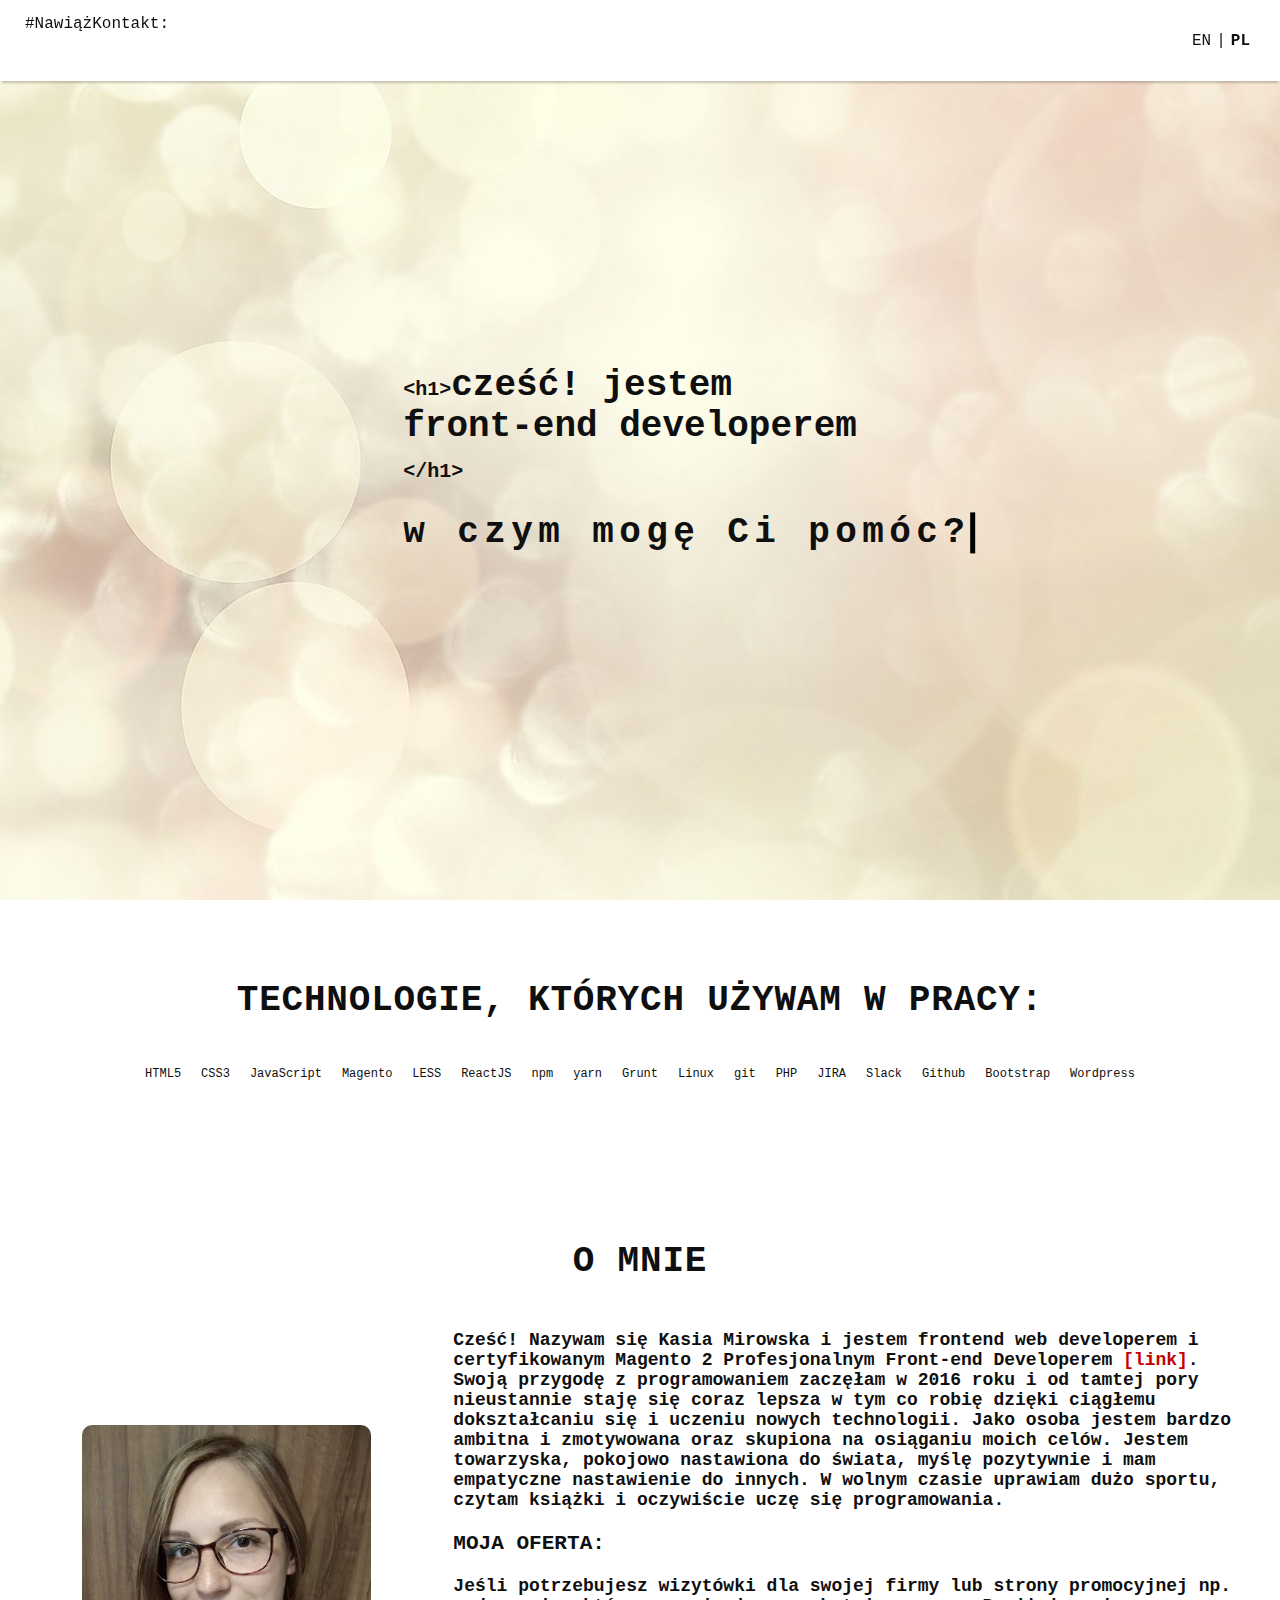
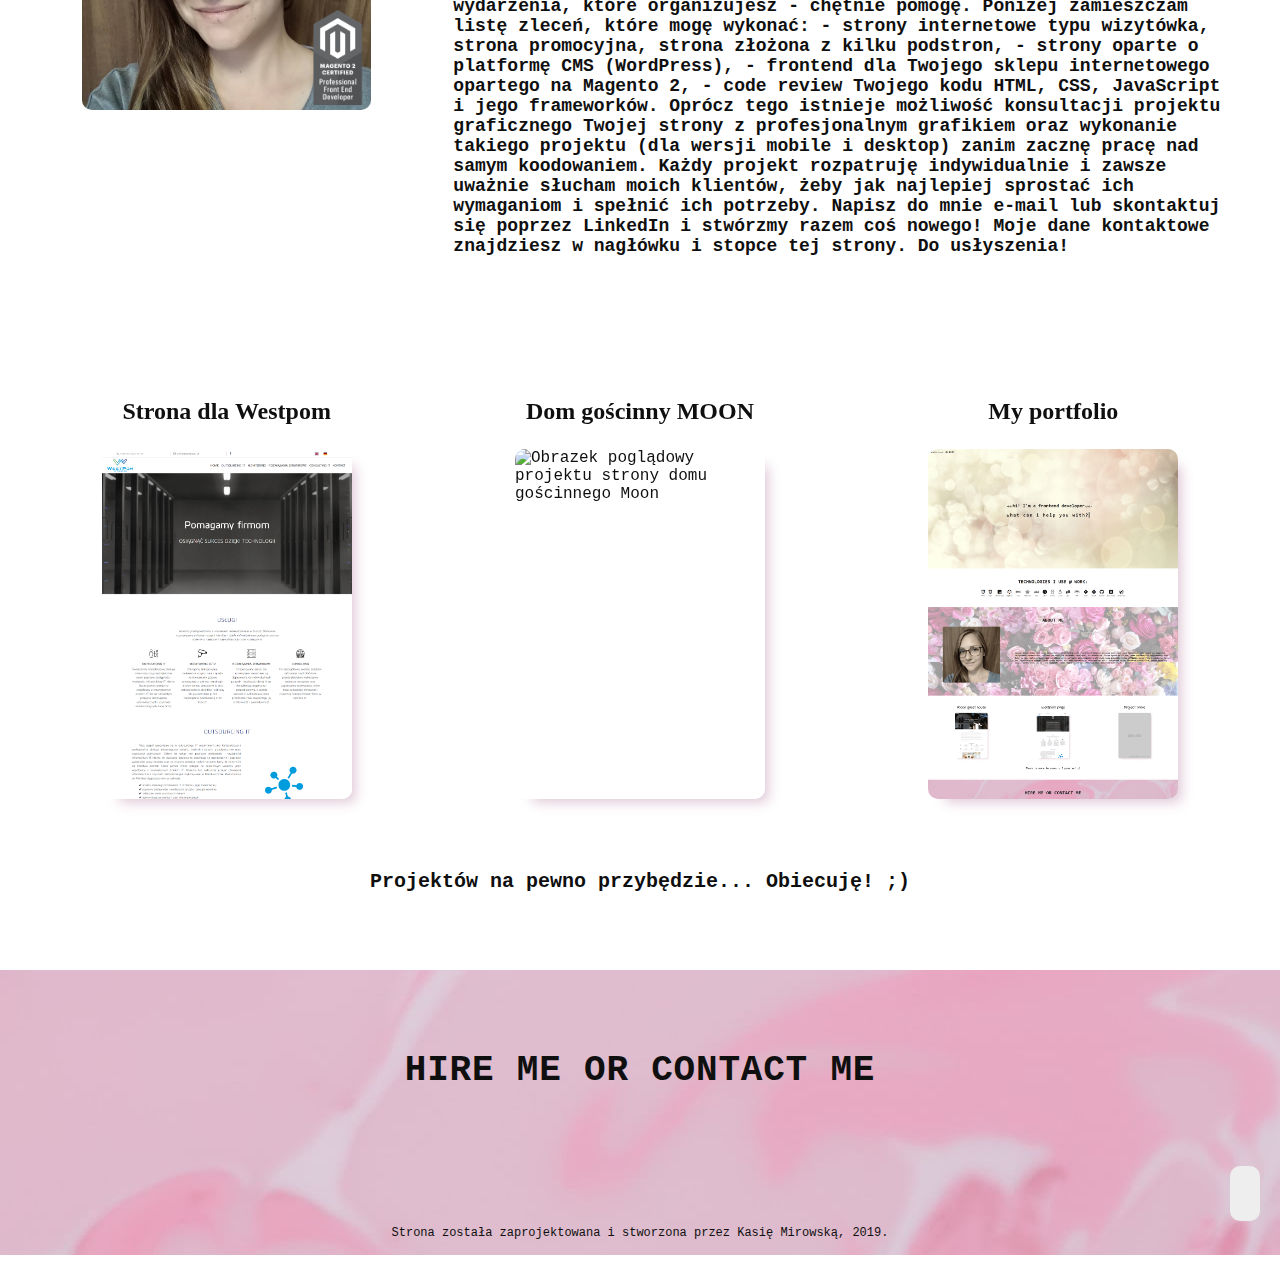
==== pl.html @ 38b82104 "Added Polish language version of the page and a fixed header with language buttons>" ====
<!DOCTYPE html>
<html lang="pl">

<head>
    <meta charset="UTF-8">
    <meta name="viewport" content="width=device-width, initial-scale=1.0">
    <meta http-equiv="X-UA-Compatible" content="ie=edge">
    <meta name="description" content="Profesjonalny Front-end developer, feelancer. Szukam zleceń lub stałej współpracy. Tworzenie stron internetowych i tematów Magento 2.">
    <title>_kasiaMirowska; - FrontEnd developer</title>

    <link href="https://fonts.googleapis.com/css?family=Crafty+Girls&display=swap" rel="stylesheet">
    <link rel="stylesheet" type="text/css" href="styles.css" />
    <script src="https://kit.fontawesome.com/927f15da9f.js"></script>
</head>

<body>
    <div class="wrapper">
        <section class="hero-section">
            <header>
                <div class="hero-contact">
                    <p>#NawiążKontakt:</p>
                    <a href="mailto:kas.mirowska@gmail.com" title="Napisz e-mail">
                        <i class="fas fa-at"></i>
                    </a>
                    <a href="https://github.com/kate-mirowska/" title="Odwiedź mnie na GitHub" target="_blank">
                        <i class="fab fa-github-square"></i>
                    </a>
                    <a href="https://www.linkedin.com/in/katarzyna-mirowska/" title="Skontaktuj się poprzez LinkedIn" target="_blank">
                        <i class="fab fa-linkedin"></i>
                    </a>
                    </div>
                    <div class="languages">
                        <a href="./index.html">EN</a>|<p><strong>PL</strong></p>
                    </div>
            </header>
            <div class="hero-title">
                <h1>
                    <span>&lt;h1&gt;</span>cześć! jestem front-end developerem<span>&lt;/h1&gt;</span>
                </h1>
                <div>
                    <h2>w czym mogę Ci pomóc?</h2>
                </div>
            </div>
        </section>

        <section class="technologies-section">
            <h2>Technologie, których używam w pracy:</h2>
            <div class="technologies-wrapper">
                <div>
                    <i class="fab fa-html5"></i>
                    <span>HTML5</span>
                </div>
                <div>
                    <i class="fab fa-css3-alt"></i>
                    <span>CSS3</span>
                </div>
                <div>
                    <i class="fab fa-js-square"></i>
                    <span>JavaScript</span>
                </div>
                <div>
                    <i class="fab fa-magento"></i>
                    <span>Magento</span>
                </div>
                <div>
                    <i class="fab fa-less"></i>
                    <span>LESS</span>
                </div>
                <div>
                    <i class="fab fa-react"></i>
                    <span>ReactJS</span>
                </div>
                <div>
                    <i class="fab fa-npm"></i>
                    <span>npm</span>
                </div>
                <div>
                    <i class="fab fa-yarn"></i>
                    <span>yarn</span>
                </div>
                <div>
                    <i class="fab fa-grunt"></i>
                    <span>Grunt</span>
                </div>
                <div>
                    <i class="fab fa-linux"></i>
                    <span>Linux</span>
                </div>
                <div>
                    <i class="fab fa-git"></i>
                    <span>git</span>
                </div>
                <div>
                    <i class="fab fa-php"></i>
                    <span>PHP</span>
                </div>
                <div>
                    <i class="fab fa-jira"></i>
                    <span>JIRA</span>
                </div>
                <div>
                    <i class="fab fa-slack"></i>
                    <span>Slack</span>
                </div>
                <div>
                    <i class="fab fa-github"></i>
                    <span>Github</span>
                </div>
                <div>
                    <i class="fab fa-bootstrap"></i>
                    <span>Bootstrap</span>
                </div>
                <div>
                    <i class="fab fa-wordpress-simple"></i>
                    <span>Wordpress</span>
                </div>
            </div>
        </section>

        <section class="about-me">
            <h2>O mnie</h2>
            <div class="container">
                <div class="main-image-wrapper">
                        <a href="https://u.magento.com/certification/directory/dev/3145941/" title="Link do mojego certifikatu z Magento 2" target="_blank">
                            <img src="./images/me.jpg" alt="Kasia Mirowska zdjęcie profilowe" />
                        </a>
                </div>
                <div class="description">
                    <p>
                        Cześć! Nazywam się Kasia Mirowska i jestem frontend web developerem i certyfikowanym Magento 2 Profesjonalnym Front-end Developerem <a href="https://u.magento.com/certification/directory/dev/3145941/" title="Link to my M2 cerfiticate" target="_blank">[link]</a>. Swoją przygodę z programowaniem zaczęłam w 2016 roku i od tamtej pory nieustannie staję się coraz lepsza w tym co robię dzięki ciągłemu dokształcaniu się i uczeniu nowych technologii. Jako osoba jestem bardzo ambitna i zmotywowana oraz skupiona na osiąganiu moich celów. Jestem towarzyska, pokojowo nastawiona do świata, myślę pozytywnie i mam empatyczne nastawienie do innych. W wolnym czasie uprawiam dużo sportu, czytam książki i oczywiście uczę się programowania.
                    </p>
                    <h3>Moja oferta:</h3>
                    <p>
                        Jeśli potrzebujesz wizytówki dla swojej firmy lub strony promocyjnej np. wydarzenia, które organizujesz - chętnie pomogę. Poniżej zamieszczam listę zleceń, które mogę wykonać:
                        - strony internetowe typu wizytówka, strona promocyjna, strona złożona z kilku podstron,
                        - strony oparte o platformę CMS (WordPress),
                        - frontend dla Twojego sklepu internetowego opartego na Magento 2,
                        - code review Twojego kodu HTML, CSS, JavaScript i jego frameworków.
                        Oprócz tego istnieje możliwość konsultacji projektu graficznego Twojej strony z profesjonalnym grafikiem oraz wykonanie takiego projektu (dla wersji mobile i desktop) zanim zacznę pracę nad samym koodowaniem.
                        Każdy projekt rozpatruję indywidualnie i zawsze uważnie słucham moich klientów, żeby jak najlepiej sprostać ich wymaganiom i spełnić ich potrzeby. Napisz do mnie e-mail lub skontaktuj się poprzez LinkedIn i stwórzmy razem coś nowego! Moje dane kontaktowe znajdziesz w nagłówku i stopce tej strony. Do usłyszenia!                        
                    </p>
                </div>
            </div>
        </section>

        <section class="projects">
            <div class="projects-wrapper">
                <div class="project-item">
                    <h3>Strona dla Westpom</h3>
                    <div class="project-item-inner">
                        <div class="project-item-front">
                            <div class="image-wrapper">
                                <img src="./images/westpom.png" alt="Obrazek poglądowy projektu strony Westpom" />
                            </div>
                        </div>
                        <div class="project-item-back">
                            <p>Stworzyłam tę stronę dla firmy IT w 2017 roku. Od tamtej pory wiele się zmieniło w moich umiejętnościach, jednak jestem dumna z tego wykonania. Technologie, których tam użyłam to Bootstrap 4, jQuery (żeby uczynić stronę bardziej interaktywną), PHP (aby formularz kontaktowy działał) oraz sliderów Slick. Oczywiście strona jest w pełni responsywna.
                            </p>
                            <a href="http://www.westpom.pl/" class="project-link" title="Link do projektu Westpom" target="_blank">>> Odwiedź tę stronę</a>
                        </div>
                    </div>
                </div>
                <div class="project-item">
                    <h3>Dom gościnny MOON</h3>
                    <div class="project-item-inner">
                        <div class="project-item-front">
                            <div class="image-wrapper">
                                <img src="./images/lukecinmoon.png" alt="Obrazek poglądowy projektu strony domu gościnnego Moon" />
                            </div>
                        </div>
                        <div class="project-item-back">
                            <p>Ta strona została stworzona w 2018 roku. Jest oparta o grid Bootstrapa 4 ze sliderem Fotorama i elementami interaktywnymi stworzonymi w jQuery.
                            </p>
                            <a href="http://www.lukecinmoon.pl/" class="project-link" title="Link do projektu domu gościnnego Moon w Łukęcinie" target="_blank">>> Odwiedź tę stronę</a>
                        </div>
                    </div>
                </div>
                <div class="project-item">
                    <h3>My portfolio</h3>
                    <div class="project-item-inner">
                        <div class="project-item-front">
                            <div class="image-wrapper">
                                <img src="./images/portfolio.png" alt="Obrazek poglądowy projektu strony z moim portfolio" />
                            </div>
                        </div>
                        <div class="project-item-back">
                            <p>To jest strona, którą aktualnie odwiedzasz. :) Użyłam animacji z CSS3, gradientów, właściwości box-shadows, flexboxa i CSS gridu by stworzyć jej obecny wygląd.
                            </p>
                            <a href="# " class="project-link" title="Project link" target="_blank">>> Odwiedź tę stronę</a>
                        </div>
                    </div>
                </div>
            </div>

            <h4>Projektów na pewno przybędzie... Obiecuję! ;)</h4>
        </section>

        <footer id="contactSection" class="contact-section">
            <div>
                <h2>Hire me or contact me</h2>
                <a href="mailto:kas.mirowska@gmail.com" title="Napisz do mnie e-mail">
                    <i class="fas fa-at "></i>
                </a>
                <a href="https://github.com/kate-mirowska/" title="Odwiedź mnie na GitHub" target="_blank">
                    <i class="fab fa-github-square"></i>
                </a>
                <a href="https://www.linkedin.com/in/katarzyna-mirowska/" title="Skontaktuj się ze mną poprzez LinkedIn " target="_blank">
                    <i class="fab fa-linkedin"></i>
                </a>
            </div>
            <button title="Back to top" id="goUp" class="go-up">
                <i class="fas fa-chevron-up"></i>
            </button>
            <div class="copyright">
                Strona została zaprojektowana i stworzona przez Kasię Mirowską, 2019.
            </div>
        </footer>
    </div>

    <script>
        var toTop = document.getElementById('goUp');
        toTop.addEventListener('click', function() {
            scrollToTop(800);
        })

        function scrollToTop(scrollDuration) {
            var scrollStep = -window.scrollY / (scrollDuration / 15),
                scrollInterval = setInterval(function(){
                if (window.scrollY != 0) {
                    window.scrollBy( 0, scrollStep );
                }
                else clearInterval(scrollInterval); 
            }, 15);
        }
    </script>
</body>

</html>
---- styles.css ----
html,
body {
  height: 100%;
}
body {
  margin: 0;
  font-family: monospace, sans-serif;
  background-color: #fff;
  color: #0f0f0f;
}
body * {
  box-sizing: border-box;
}
body section {
  padding: 50px 20px;
}
body h2 {
  text-align: center;
  text-transform: uppercase;
  display: block;
  letter-spacing: 0.8px;
  font-size: 28px;
}
body a,
body a:link {
  text-decoration: none;
  color: #0f0f0f;
}
body a:visited,
body a:link:visited {
  color: #262626;
}
.hero-section {
  height: 100vh;
  width: 100%;
  background: url('./images/bokeh-bg.jpg') no-repeat;
  background-position: center;
  position: relative;
  padding-top: 0;
}
.hero-section header {
  padding: 25px 0;
  display: flex;
  justify-content: space-between;
}
.hero-section header .hero-contact p {
  margin-bottom: 10px;
  margin-top: 0;
}
.hero-section header .hero-contact i {
  font-size: 20px;
  margin-right: 10px;
}
.hero-section header .languages {
  align-self: center;
}
.hero-section header .languages a,
.hero-section header .languages p {
  display: inline-block;
  margin: 0 5px;
}
.hero-section .hero-title {
  position: absolute;
  top: 40%;
  left: 13%;
  right: 13%;
}
.hero-section .hero-title h2 {
  text-transform: initial;
  text-align: left;
}
.hero-section .hero-title span {
  display: none;
}
.technologies-section {
  text-align: center;
}
.technologies-wrapper {
  display: flex;
  flex-wrap: wrap;
  margin-bottom: 20px;
}
.technologies-wrapper > div {
  display: flex;
  flex-direction: column;
  padding: 10px;
}
.technologies-wrapper span {
  font-size: 12px;
}
.technologies-wrapper i {
  margin: 0 5px 6px 5px;
  font-size: 34px;
}
.about-me {
  position: relative;
}
.about-me:after {
  content: "";
  background-image: url('./images/roses_bg.jpg');
  background-repeat: no-repeat;
  background-attachment: fixed;
  background-size: cover;
  opacity: 0.15;
  top: 0;
  left: 0;
  bottom: 0;
  right: 0;
  position: absolute;
  z-index: -1;
}
.about-me .main-image-wrapper {
  border-radius: 10px;
  overflow: hidden;
  width: 70%;
  margin: 0 auto 50px;
}
.about-me .main-image-wrapper a {
  display: inline-block;
  position: relative;
}
.about-me .main-image-wrapper a:after {
  position: absolute;
  content: '';
  bottom: 0;
  right: 0;
  background: url(./images/frontend_developer_m2.png) no-repeat;
  width: 60px;
  height: 100px;
  background-size: 53px auto;
}
.about-me .main-image-wrapper a img {
  width: 100%;
  height: auto;
  vertical-align: middle;
}
.about-me p {
  margin-top: 0;
}
.about-me .description {
  padding: 0 20px;
  font-weight: 900;
  font-size: 18px;
}
.about-me .description h4 {
  margin-bottom: 0;
  display: inline-block;
  border-bottom: 2px solid saddlebrown;
}
.projects h4 {
  padding-top: 20px;
  font-size: 20px;
  text-align: center;
}
.projects-wrapper .project-item {
  display: flex;
  flex-direction: column;
  padding-bottom: 30px;
  margin-bottom: 30px;
  border-bottom: 2px solid orange;
}
.projects-wrapper h3 {
  font-family: 'Crafty Girls', cursive;
  text-align: center;
  font-size: 24px;
}
.projects-wrapper .image-wrapper {
  height: 350px;
  overflow: hidden;
  border-radius: 10px;
}
.projects-wrapper .image-wrapper img {
  width: 100%;
  height: auto;
}
.projects-wrapper .project-link {
  font-weight: 900;
}
.contact-section {
  background-image: url('./images/pink_bg.jpg');
  background-repeat: no-repeat;
  text-align: center;
  padding: 50px 20px 15px;
}
.contact-section i {
  font-size: 40px;
  margin: 0 10px;
}
.contact-section .go-up {
  float: right;
  border: transparent;
  border-radius: 10px;
  padding: 5px;
  cursor: pointer;
  outline: none;
  background: #eee;
}
.contact-section .copyright {
  margin-top: 60px;
  font-size: 12px;
}
@media screen and (min-width: 1024px) {
  .hero-section .hero-title h1 {
    font-size: 36px;
  }
  .hero-section .hero-title h1 span {
    font-size: 20px;
    display: inline-block;
  }
  .hero-section h2 {
    overflow: hidden;
    display: inline-block;
    border-right: 0.15em solid #000;
    white-space: nowrap;
    margin: 0 auto;
    letter-spacing: 0.15em;
    animation: typing 4s steps(30, end), blink-caret 1s step-end infinite;
  }
  /* The typing effect */
  @keyframes typing {
    from {
      width: 0px;
    }
    to {
      width: 100%;
    }
  }
  /* The typewriter cursor effect */
  @keyframes blink-caret {
    from,
    to {
      border-color: transparent;
    }
    50% {
      border-color: orange;
    }
  }
  .about-me .main-image-wrapper {
    align-self: center;
  }
  .about-me p {
    margin-top: 18px;
  }
  .projects-wrapper {
    display: grid;
    justify-items: center;
    grid-template-columns: repeat(3, 1fr);
    grid-row-gap: 1rem;
  }
  .projects-wrapper .project-item {
    width: 250px;
    height: 450px;
    perspective: 1000px;
    border-bottom: none;
    padding-bottom: 0;
    margin-bottom: 0;
  }
  .projects-wrapper .project-item:hover .project-item-inner {
    transform: rotateY(180deg);
  }
  .projects-wrapper .project-item-inner {
    transition: transform 0.8s;
    transform-style: preserve-3d;
  }
  .projects-wrapper .project-item-front,
  .projects-wrapper .project-item-back {
    position: absolute;
    width: 100%;
    height: 100%;
    backface-visibility: hidden;
  }
  .projects-wrapper .image-wrapper {
    height: 350px;
    -webkit-box-shadow: 7px 9px 13px -5px rgba(232, 232, 232, 0.66);
    -moz-box-shadow: 7px 9px 13px -5px rgba(232, 232, 232, 0.66);
    box-shadow: 10px 10px 13px -7px #dec5d4;
  }
  .projects-wrapper .project-item-back {
    transform: rotateY(180deg);
    height: 350px;
    border-radius: 10px;
    background: #d9a7c7;
    background: -webkit-linear-gradient(to right, #fffcdc, #d9a7c7);
    background: linear-gradient(to right, #fffcdc, #d9a7c7);
    padding: 15px;
    -webkit-box-shadow: 7px 9px 13px -5px rgba(232, 232, 232, 0.66);
    -moz-box-shadow: 7px 9px 13px -5px rgba(232, 232, 232, 0.66);
    box-shadow: 10px 10px 13px -7px #dec5d4;
  }
  .projects-wrapper .project-item-back a {
    position: absolute;
    bottom: 20px;
  }
}
@media screen and (min-width: 768px) {
  body h2 {
    font-size: 36px;
  }
  body i {
    transition: all 0.2s ease-in-out;
  }
  body i:hover {
    transform: scale(1.2);
  }
  .hero-section header {
    position: fixed;
    top: 0;
    left: 0;
    right: 0;
    padding: 15px 25px;
    z-index: 200;
    background-color: #fff;
    -webkit-box-shadow: 0 4px 2px -2px rgba(0, 0, 0, 0.2);
    box-shadow: 0 4px 2px -2px rgba(0, 0, 0, 0.2);
  }
  .hero-section .hero-title {
    position: absolute;
    top: 50%;
    left: 50%;
    transform: translate(-50%, -50%);
  }
  .technologies-wrapper {
    justify-content: center;
  }
  .about-me .container {
    display: grid;
    grid-template-columns: repeat(3, 1fr);
    grid-template-areas: "image description description";
    grid-row-gap: 3em;
  }
  .about-me .main-image-wrapper {
    grid-area: image;
    justify-self: center;
  }
  .about-me .description {
    grid-area: description;
    align-self: center;
  }
  .about-me .description h3 {
    text-transform: uppercase;
  }
  .about-me .description a {
    color: #c50000;
  }
}
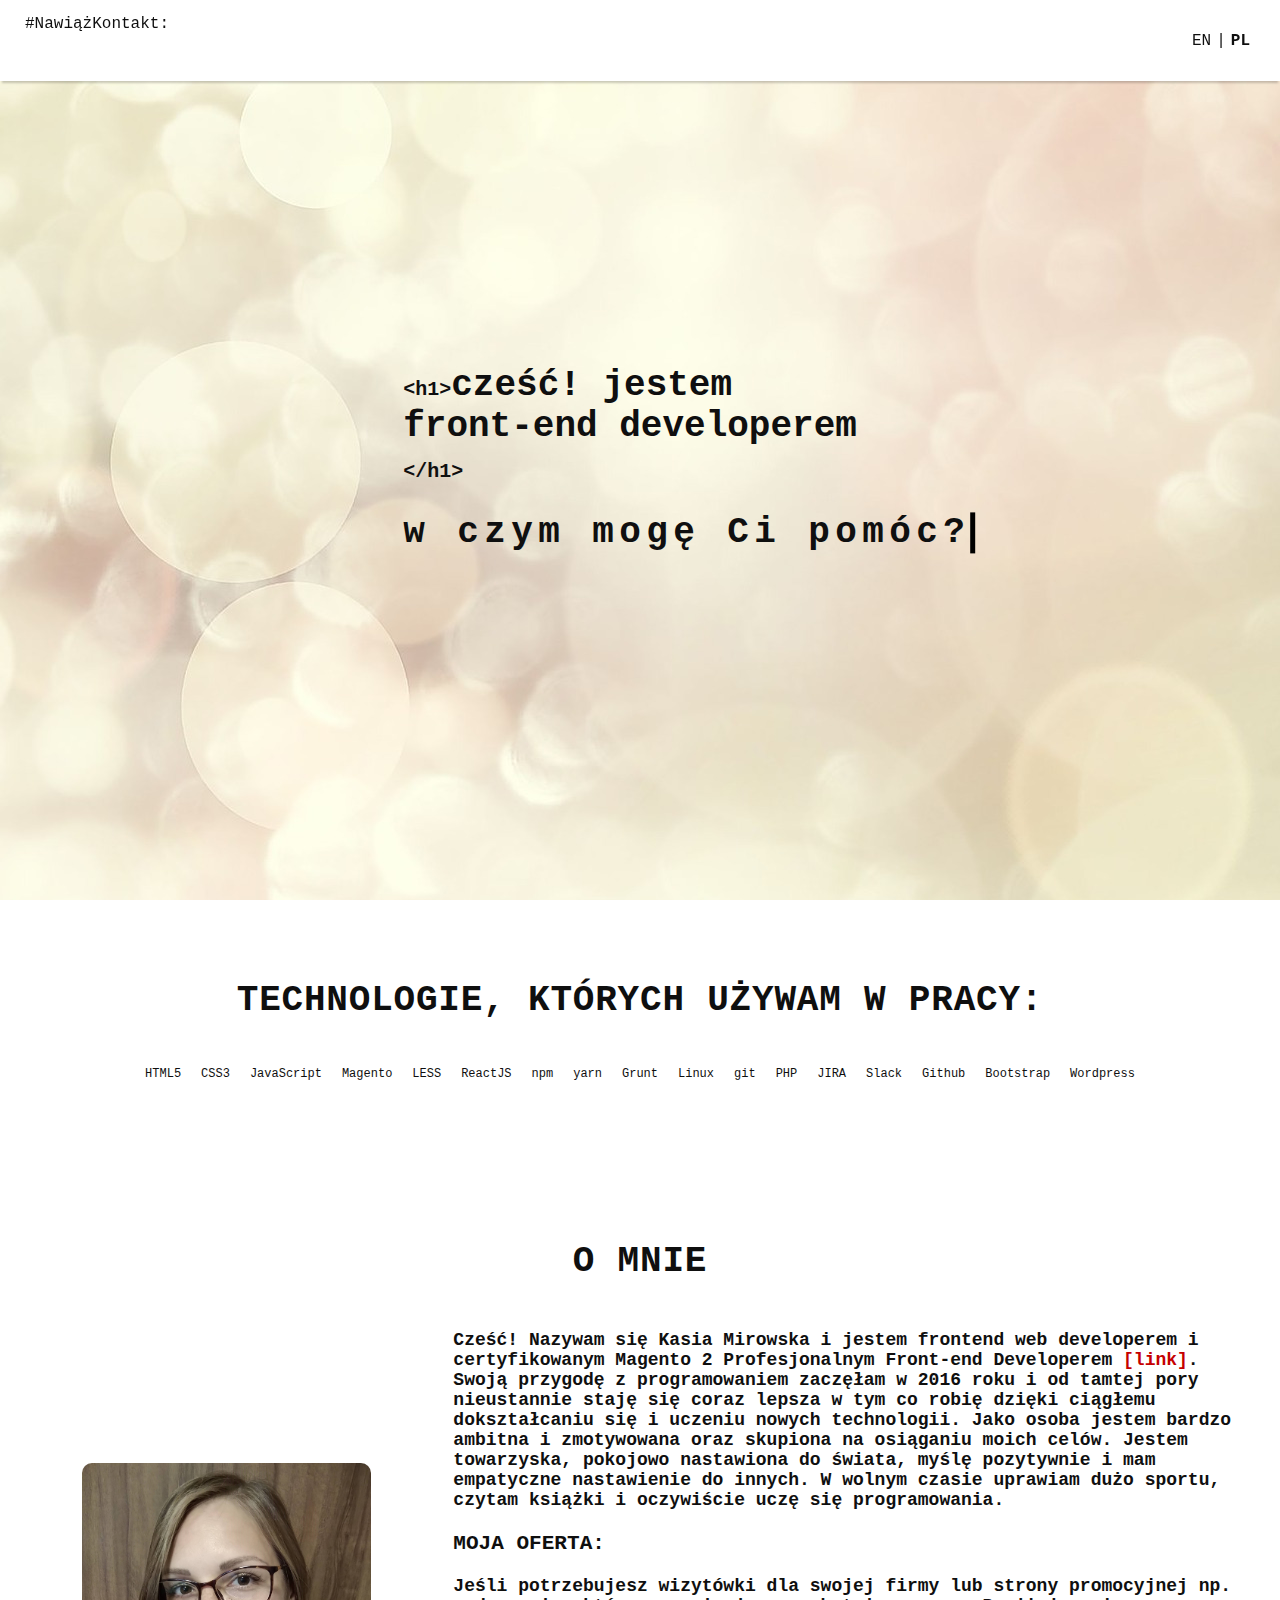
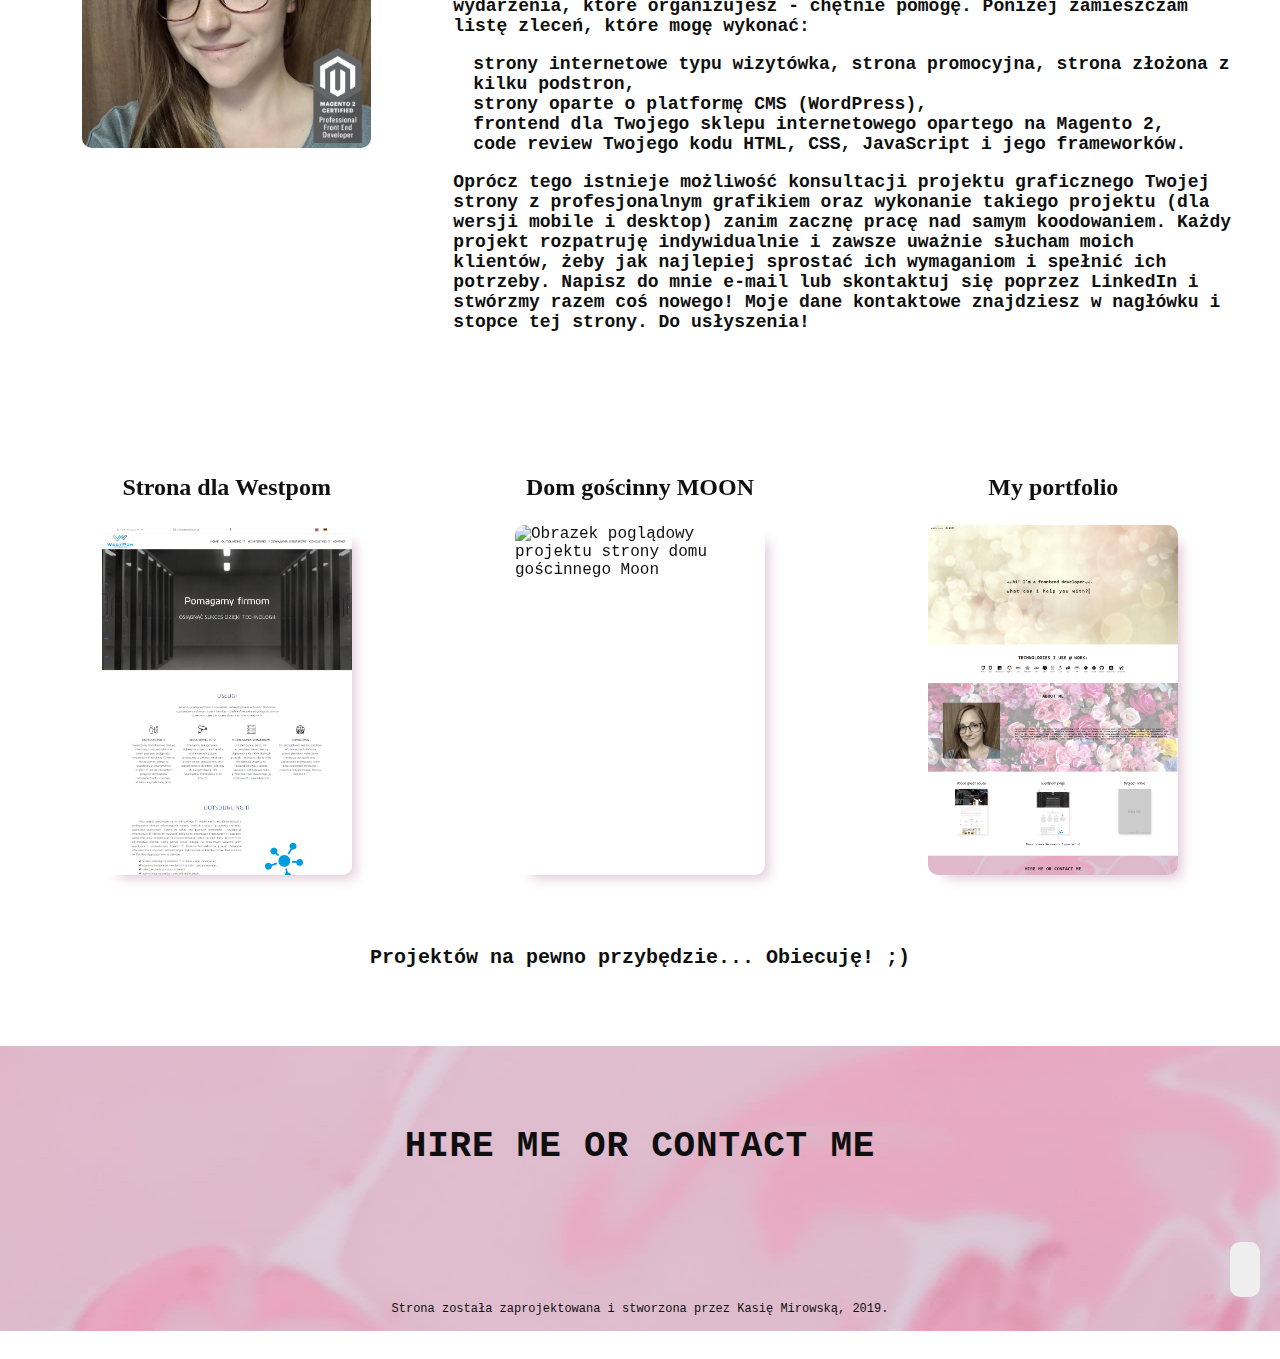
==== commit 8c5ef889: "Styles for ul added" ====
--- a/pl.html
+++ b/pl.html
@@ -132,10 +132,24 @@
                     <h3>Moja oferta:</h3>
                     <p>
                         Jeśli potrzebujesz wizytówki dla swojej firmy lub strony promocyjnej np. wydarzenia, które organizujesz - chętnie pomogę. Poniżej zamieszczam listę zleceń, które mogę wykonać:
-                        - strony internetowe typu wizytówka, strona promocyjna, strona złożona z kilku podstron,
-                        - strony oparte o platformę CMS (WordPress),
-                        - frontend dla Twojego sklepu internetowego opartego na Magento 2,
-                        - code review Twojego kodu HTML, CSS, JavaScript i jego frameworków.
+                        <ul>
+                            <li>
+                                <i class="fas fa-check"></i>
+                                strony internetowe typu wizytówka, strona promocyjna, strona złożona z kilku podstron,
+                            </li>
+                            <li>
+                                <i class="fas fa-check"></i>
+                                strony oparte o platformę CMS (WordPress),
+                            </li>
+                            <li>
+                                <i class="fas fa-check"></i>
+                                frontend dla Twojego sklepu internetowego opartego na Magento 2,
+                            </li>
+                            <li>
+                                <i class="fas fa-check"></i>
+                                code review Twojego kodu HTML, CSS, JavaScript i jego frameworków.
+                            </li>
+                        </ul>
                         Oprócz tego istnieje możliwość konsultacji projektu graficznego Twojej strony z profesjonalnym grafikiem oraz wykonanie takiego projektu (dla wersji mobile i desktop) zanim zacznę pracę nad samym koodowaniem.
                         Każdy projekt rozpatruję indywidualnie i zawsze uważnie słucham moich klientów, żeby jak najlepiej sprostać ich wymaganiom i spełnić ich potrzeby. Napisz do mnie e-mail lub skontaktuj się poprzez LinkedIn i stwórzmy razem coś nowego! Moje dane kontaktowe znajdziesz w nagłówku i stopce tej strony. Do usłyszenia!                        
                     </p>
--- a/styles.css
+++ b/styles.css
@@ -147,6 +147,13 @@
   display: inline-block;
   border-bottom: 2px solid saddlebrown;
 }
+.about-me .description ul {
+  list-style-type: none;
+  padding-left: 20px;
+}
+.about-me .description ul i {
+  font-size: 14px;
+}
 .projects h4 {
   padding-top: 20px;
   font-size: 20px;
